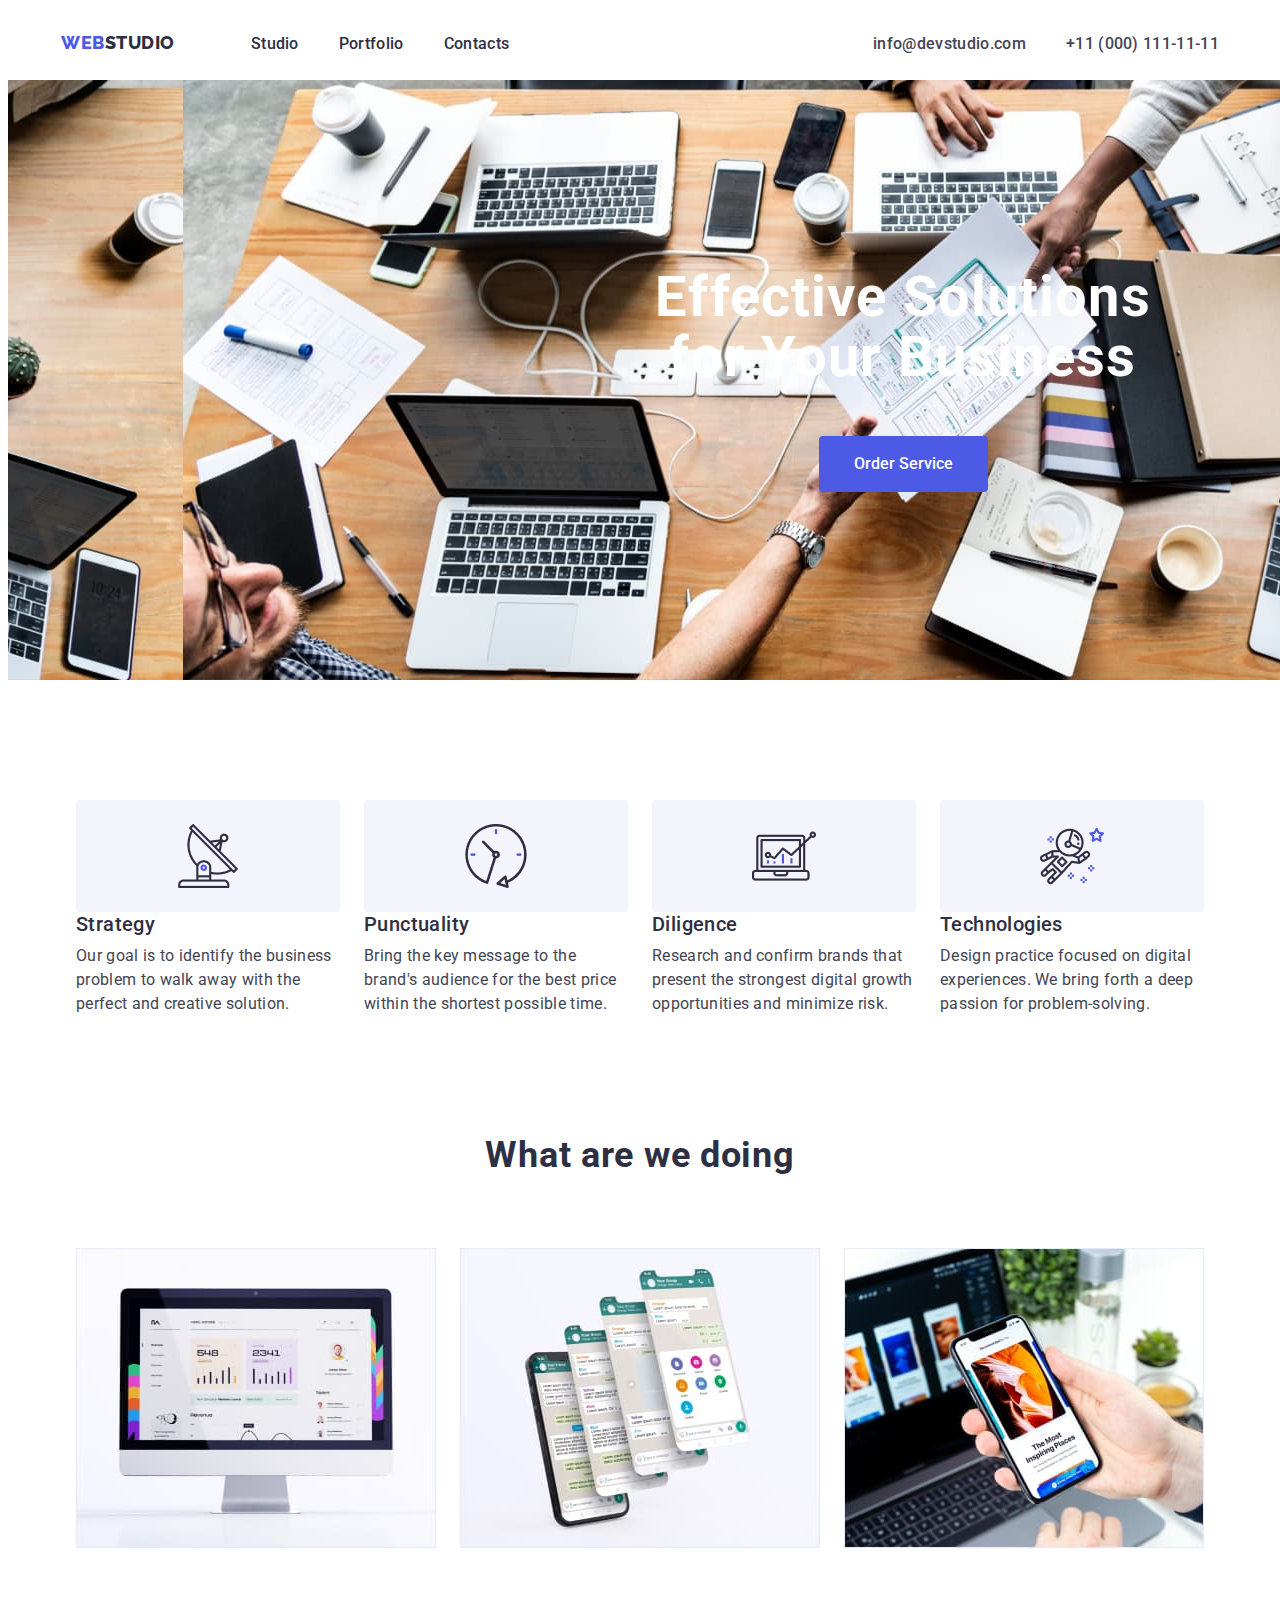
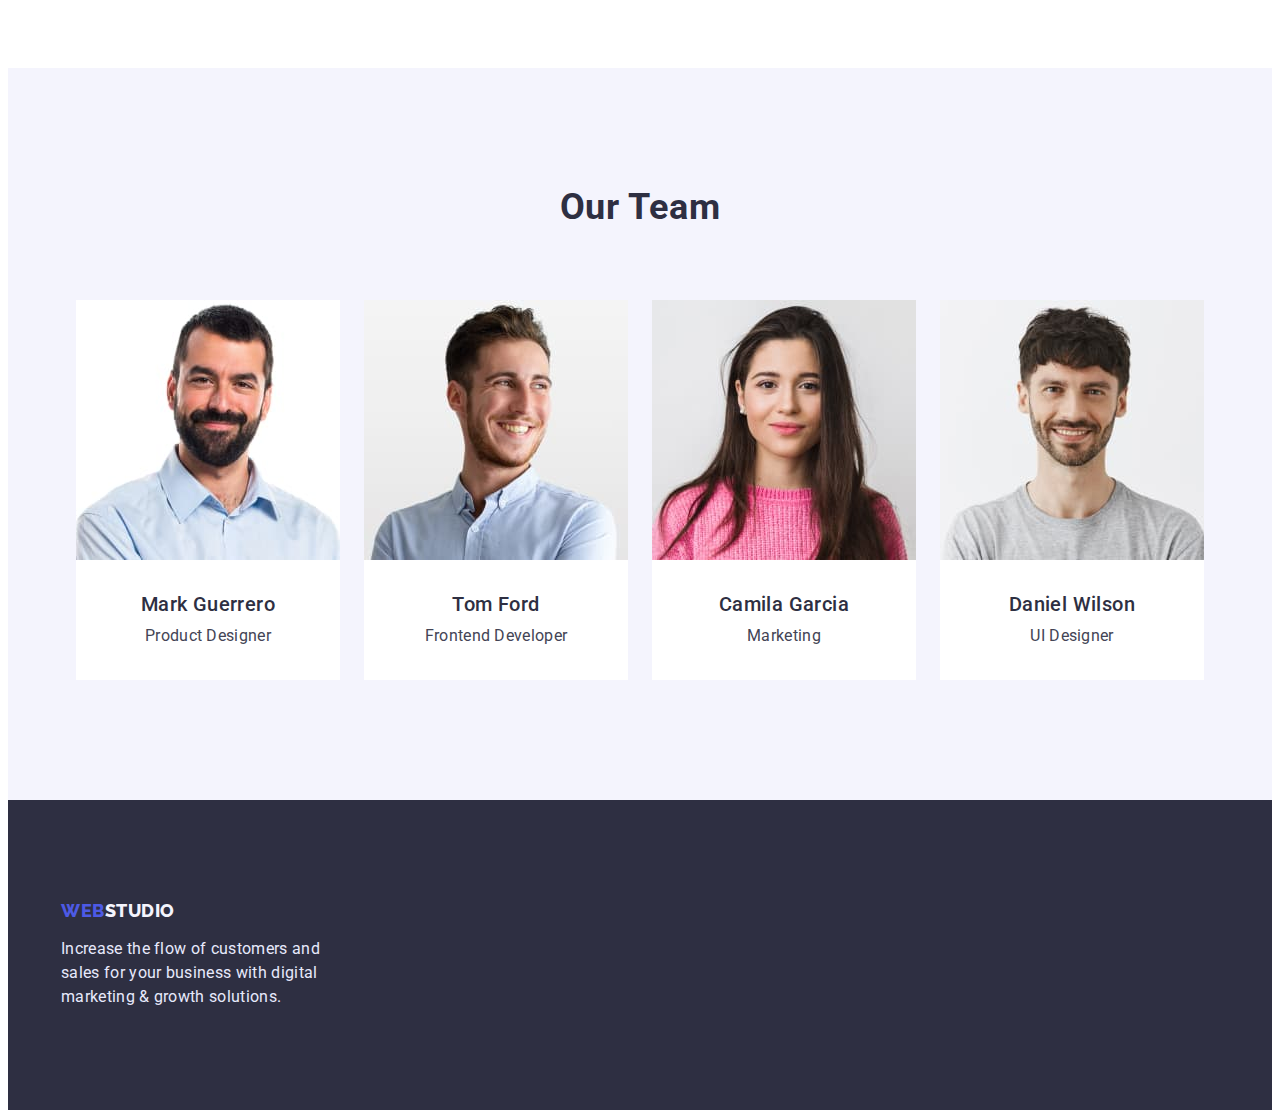
==== index.html @ 1a8983ca "homework-4" ====
<!DOCTYPE html>
<html lang="en">
  <head>
    <meta charset="UTF-8" />
    <meta http-equiv="X-UA-Compatible" content="IE=edge" />
    <meta name="viewport" content="width=device-width, initial-scale=1.0" />
    <title>WebStudio</title>
    <link rel="preconnect" href="https://fonts.googleapis.com" />
    <link rel="preconnect" href="https://fonts.gstatic.com" crossorigin />
    <link
      href="https://fonts.googleapis.com/css2?family=Raleway:wght@800&family=Roboto:wght@400;500;700;900&display=swap"
      rel="stylesheet"
    />
    <link
      rel="stylesheet"
      href="https://cdnjs.cloudflare.com/ajax/libs/modern-normalize/1.1.0/modern-normalize.min.css"
      integrity="sha512-wpPYUAdjBVSE4KJnH1VR1HeZfpl1ub8YT/NKx4PuQ5NmX2tKuGu6U/JRp5y+Y8XG2tV+wKQpNHVUX03MfMFn9Q=="
      crossorigin="anonymous"
      referrerpolicy="no-referrer"
    />
    <link rel="stylesheet" href="./css/styles.css" />
  </head>
  <body>
    <!--HEADER-->
    <header class="header">
      <div class="header-container container">
        <nav class="header-navigation">
          <a class="header-logo link" href="./index.html"
            >WEB<span class="header-logo">Studio</span></a
          >
          <ul class="header-list list">
            <li class="header-item">
              <a class="header-link link" href="./index.html">Studio</a>
            </li>
            <li class="header-item">
              <a class="header-link link" href="./portfolio.html">Portfolio </a>
            </li>
            <li class="header-item">
              <a class="header-link link" href="">Contacts</a>
            </li>
          </ul>
        </nav>
        <address class="header-adress">
          <ul class="adress-list list">
            <li class="adress-item">
              <a class="header-link link" href="mailto:info@devstudio.com"
                >info@devstudio.com</a
              >
            </li>
            <li class="adress-item">
              <a class="header-link link" href="tel:+110001111111"
                >+11 (000) 111-11-11</a
              >
            </li>
          </ul>
        </address>
      </div>
    </header>
    <!--HERO-->
    <main>
      <section class="hero">
        <div class="hero-container container">
          <h1 class="hero-title">Effective Solutions for Your Business</h1>
          <button class="hero-btn" type="button">Order Service</button>
        </div>
      </section>
      <!--FUNCTIONS-->
      <section class="functions">
        <div class="container">
          <h2 hidden class="functions-title">Functions</h2>
          <ul class="functions-list list">
            <li class="functions-item icon-antenna">
              <h3 class="functions-item-title">Strategy</h3>
              <p class="functions-item-text">
                Our goal is to identify the business problem to walk away with
                the perfect and creative solution.
              </p>
            </li>
            <li class="functions-item icon-clock">
              <h3 class="functions-item-title">Punctuality</h3>
              <p class="functions-item-text">
                Bring the key message to the brand's audience for the best price
                within the shortest possible time.
              </p>
            </li>
            <li class="functions-item icon-diagram">
              <h3 class="functions-item-title">Diligence</h3>
              <p class="functions-item-text">
                Research and confirm brands that present the strongest digital
                growth opportunities and minimize risk.
              </p>
            </li>
            <li class="functions-item icon-astronaut">
              <h3 class="functions-item-title">Technologies</h3>
              <p class="functions-item-text">
                Design practice focused on digital experiences. We bring forth a
                deep passion for problem-solving.
              </p>
            </li>
          </ul>
        </div>
      </section>
      <!--ACTS-->
      <section class="acts">
        <div class="container">
          <h2 class="acts-title">What are we doing</h2>
          <ul class="acts-list list">
            <li class="acts-item">
              <img
                src="./images/acts/act_1.jpg"
                alt="Monitor"
                width="360"
                height="300"
              />
            </li>
            <li class="acts-item">
              <img
                src="./images/acts/act_2.jpg"
                alt="Telephon"
                width="360"
                height="300"
              />
            </li>
            <li class="acts-item">
              <img
                src="./images/acts/act_3.jpg"
                alt="Laptop"
                width="360"
                height="300"
              />
            </li>
          </ul>
        </div>
      </section>
      <!--TEAM-->
      <section class="team">
        <div class="team-container container">
          <h2 class="team-title">Our Team</h2>
          <ul class="team-list list">
            <li class="team-item">
              <img
                src="./images/team/mark_guerrero.jpg"
                alt="A member of the team Mark Guerrero"
                width="264"
                height="260"
              />
              <h3 class="team-item-title">Mark Guerrero</h3>
              <p class="team-item-text">Product Designer</p>
            </li>
            <li class="team-item">
              <img
                src="./images/team/tom_ford.jpg"
                alt="A member of the team Tom Ford"
                width="264"
                height="260"
              />
              <h3 class="team-item-title">Tom Ford</h3>
              <p class="team-item-text">Frontend Developer</p>
            </li>
            <li class="team-item">
              <img
                src="./images/team/camila_garcia.jpg"
                alt="A member of the team Camila Garcia"
                width="264"
                height="260"
              />
              <h3 class="team-item-title">Camila Garcia</h3>
              <p class="team-item-text">Marketing</p>
            </li>
            <li class="team-item">
              <img
                src="./images/team/daniel_wilson.jpg"
                alt="A member of the team Daniel Wilson"
                width="264"
                height="260"
              />
              <h3 class="team-item-title">Daniel Wilson</h3>
              <p class="team-item-text">UI Designer</p>
            </li>
          </ul>
        </div>
      </section>
    </main>
    <!--FOOTER-->
    <footer class="footer">
      <div class="footer-container container">
        <a class="footer-logo link" href="./index.html"
          >WEB<span class="footer-log-end">Studio</span></a
        >
        <p class="footer-text">
          Increase the flow of customers and sales for your business with
          digital marketing & growth solutions.
        </p>
      </div>
    </footer>
  </body>
</html>
---- css/styles.css ----
:root {
    --iris: #4d5ae5;
    --ocean: #404bbf;
    --navy-blue: #2e2f42;
    --green: #31d0aa;
    --slate: #434455;
    --light-slate: #8e8f99;
    --cornflower: #e7e9fc;
    --cloud: #f4f4fd;
    --navy-blue-modal: #2e2f42;
    --grey: #2e2f42;
}

body {
    font-family: 'Roboto', sans-serif;
    color: var(--slate);
    background-color: white;
}

.title {
    font-family: 'Roboto', sans-serif;
    font-size: 56px;
    line-height: 1.07;
    text-align: center;
    letter-spacing: 0.02em;
}

.top-text {
    font-size: 16px;
    line-height: 1.5;
    letter-spacing: 0.02em;
}

h1,
h2,
h3,
h4,
p {
    margin-top: 0;
    margin-bottom: 0;
}

ul {
    margin-top: 0;
    margin-bottom: 0;
    padding-left: 0;
}

img {
    display: block;
}

.list {
    list-style: none;
}

.link {
    text-decoration: none;
}

.container {
    width: 1158px;
    margin-left: auto;
    margin-right: auto;
    padding-left: 15px;
    padding-right: 15px;
    /*border: 2px solid tomato;*/
}

/*---------------HEADER---------------*/
.header-container {
    display: flex;
    align-items: center;
}

.header-navigation {
    display: flex;
    justify-content: flex-end;
}

.header-logo,.footer-logo {
    font-family: 'Raleway', sans-serif;
    font-weight: 800;
    font-size: 18px;
    line-height: 1.17;
    letter-spacing: 0.03em;
    text-transform: uppercase;
    color: var(--iris);
    padding: 24px 0;
}

.header-logo>span {
    color: var(--navy-blue);
}

.header-list {
    display: flex;
    margin-left: 76px;
}

.header-item:not(:last-child) {
    margin-right: 40px;
}

.header-link {
    display: block;
    padding: 24px 0;

    font-weight: 500;
    font-size: 16px;
    line-height: 1.5;
    letter-spacing: 0.02em;
    color: var(--navy-blue);
}

.header-link:hover,
.header-link:focus {
    color: var(--ocean);
}

.header-adress {
    display: flex;
    margin-left: auto;
}

.adress-list {
    display: flex;
}

.adress-list .adress-item+.adress-item {
    margin-left: 40px;
}

.adress-item {
    font-size: 16px;
    line-height: 1.5;
    letter-spacing: 0.02em;
    color: var(--slate);
    font-style: normal;
}

.adress-item>.link {
    font-family: 'Roboto', sans-serif;
    font-size: 16px;
    line-height: 1.5;
    letter-spacing: 0.02em;
    color: var(--slate);
}

.adress-item>.link:hover,
.adress-item>.link:focus {
    color: var(--ocean);
}

/*---------------HERO---------------*/

.hero {
    background: var(--grey);
}
.hero-container {
    display: flex;
    flex-direction: column;
    padding: 188px 316px;
    background-image: url("../images/hero/people-office.jpg");
    background-position: center;
    
}

.hero-title {
    margin: 0 auto;
    width: 496px;
    margin-bottom: 48px;

    font-size: 56px;
    line-height: 1.07;
    text-align: center;
    letter-spacing: 0.02em;
    color: white;
}

.hero-btn {
    display: block;
    margin: 0 auto;

    font-family: 'Roboto';
    font-style: normal;
    font-weight: 500;
    font-size: 16px;
    line-height: 1.5px;   
    color: white;
    background-color: var(--iris);
    cursor: pointer;
    border-radius: 4px;
    border: none;
    position: inherit;
    width: 169px;
    height: 56px;
    left: 636px;
    top: 428px;
}

.hero-btn:hover,
.hero-btn:focus {
    background-color: var(--ocean);
}

/*---------------SECTION-FUCTIONS---------------*/

.functions-list {
    display: flex;
    justify-content: center;
    padding: 120px 0;
}

.functions-list .functions-item+.functions-item {
    margin-left: 24px;
}

.functions-list .functions-item {
    width: 264px;
}

.functions-item::before {
    display: block;
    content: "";
    height: 112px;
    background-color: var(--cloud);
    background-size: 64px;
    background-repeat: no-repeat;
    background-position: center;
    border-radius: 4px;
box-shadow: <x-offset> <y-offset> <blur> <spread> <color>,
}

.icon-antenna::before {
    background-image: url("../images/functions/antenna.png");
}

.icon-clock::before {
    background-image: url("../images/functions/clock.png");
}

.icon-diagram::before {
    background-image: url("../images/functions/diagram.png");
}

.icon-astronaut::before {
    background-image: url("../images/functions/astronaut.png");
}

.functions-item-title {
    padding-bottom: 8px;

    font-weight: 500;
    font-size: 20px;
    line-height: 1.2;
    letter-spacing: 0.02em;
    cursor: pointer;
    color: var(--navy-blue);
}

.functions-item-text {
    font-size: 16px;
    line-height: 1.5;
    letter-spacing: 0.02em;
    color: var(--slate);
}

/*---------------ACTS---------------*/

.acts-title {
    margin-bottom: 72px;

    font-size: 36px;
    line-height: 1.11;
    text-align: center;
    letter-spacing: 0.02em;
    color: var(--navy-blue);
}

.acts-list {
    display: flex;
    justify-content: center;
    margin-bottom: 120px;
}

.acts-item {
    width: 360px;
    height: 300px;
}

.acts-list .acts-item+.acts-item {
    margin-left: 24px;
}

/*---------------TEAM---------------*/

.team {
    background-color: var(--cloud);
    padding: 120px 0;
}

.team-title {
    margin-bottom: 72px;

    font-size: 36px;
    line-height: 1.11;
    text-align: center;
    letter-spacing: 0.02em;
    text-transform: capitalize;
    color: var(--navy-blue);
}

.team-list {
    display: flex;
    justify-content: center;
}

.team-list .team-item+.team-item {
    margin-left: 24px;
}

.team-item {
    background-color: white;
    width: 264px;
    height: 380px;;
}

.team-item-title {
    font-weight: 500;
    font-size: 20px;
    line-height: 1.2;
    letter-spacing: 0.02em;
    text-align: center;
    color: var(--navy-blue);
    padding-top: 32px;
    padding-bottom: 8px;
}

.team-item-text {
    font-size: 16px;
    line-height: 1.5;
    letter-spacing: 0.02em;
    text-align: center;
    color: var(--slate);
}

/*---------------FOOTER---------------*/

.footer {
    display: flex;
    flex-direction: column;
    justify-content: center;
    height: 310px;

    background-color: var(--navy-blue);
}

.footer-text {
    width: 264px;
    margin-top: 16px;

    font-size: 16px;
    line-height: 1.5;
    letter-spacing: 0.02em;
    color: var(--cornflower);
}

.footer-logo {
    margin-bottom: 16px;
}

.footer-logo>span {
    color: var(--cloud);
}

/*---------------PORTFOLIO---------------*/
.header-portfolio {
    border-bottom: 1px solid var(--cornflower);
}

.portfolio-main {
    padding-top: 96px;
}

.portfolio-list {
    display: flex;
    justify-content: center;
}

.portfolio-list .portfolio-item+.portfolio-item {
    margin-left: 24px;
}

.portfolio-btn {
    padding: 12px 24px 12px 24px;
    font-family: "Roboto", sans-serif;
    font-weight: 500;
    font-size: 16px;
    line-height: 1.5;
    letter-spacing: 0.04em;
    cursor: pointer;
    color: var(--iris);
    background-color: var(--cloud);
    border: 1px solid var(--cornflower);
    border-radius: 4px;
}

.portfolio-btn:hover,
.portfolio-btn:focus {
    color: white;
    background-color: var(--ocean);
}

.portfolio-list-pic {
    display: flex;
    flex-wrap: wrap;
    padding: 120px 0;
}

.portfolio-item-pic {
    width: 360px;
    margin-right: 24px;
    margin-bottom: 48px;
}

.portfolio-item-pic:nth-child(3n) {
    margin-right: 0;
}

.portfolio-item-pic:nth-last-child(-n+3) {
    margin-bottom: 0;
}

.portfolio-subtitle {
    font-weight: 500;
    font-size: 20px;
    line-height: 1.2;
    letter-spacing: 0.02em;
    color: var(--navy-blue);
    padding-top: 32px;
    padding-left: 16px;
    border-right: 1px solid var(--cornflower);
    border-left: 1px solid var(--cornflower);
}

.portfolio-text {
    font-size: 16px;
    line-height: 1.5;
    letter-spacing: 0.02em;
    color: var(--slate);
    padding-top: 8px;
    padding-bottom: 32px;
    padding-left: 16px;
    border-right: 1px solid var(--cornflower);
    border-bottom: 1px solid var(--cornflower);
    border-left: 1px solid var(--cornflower);
}
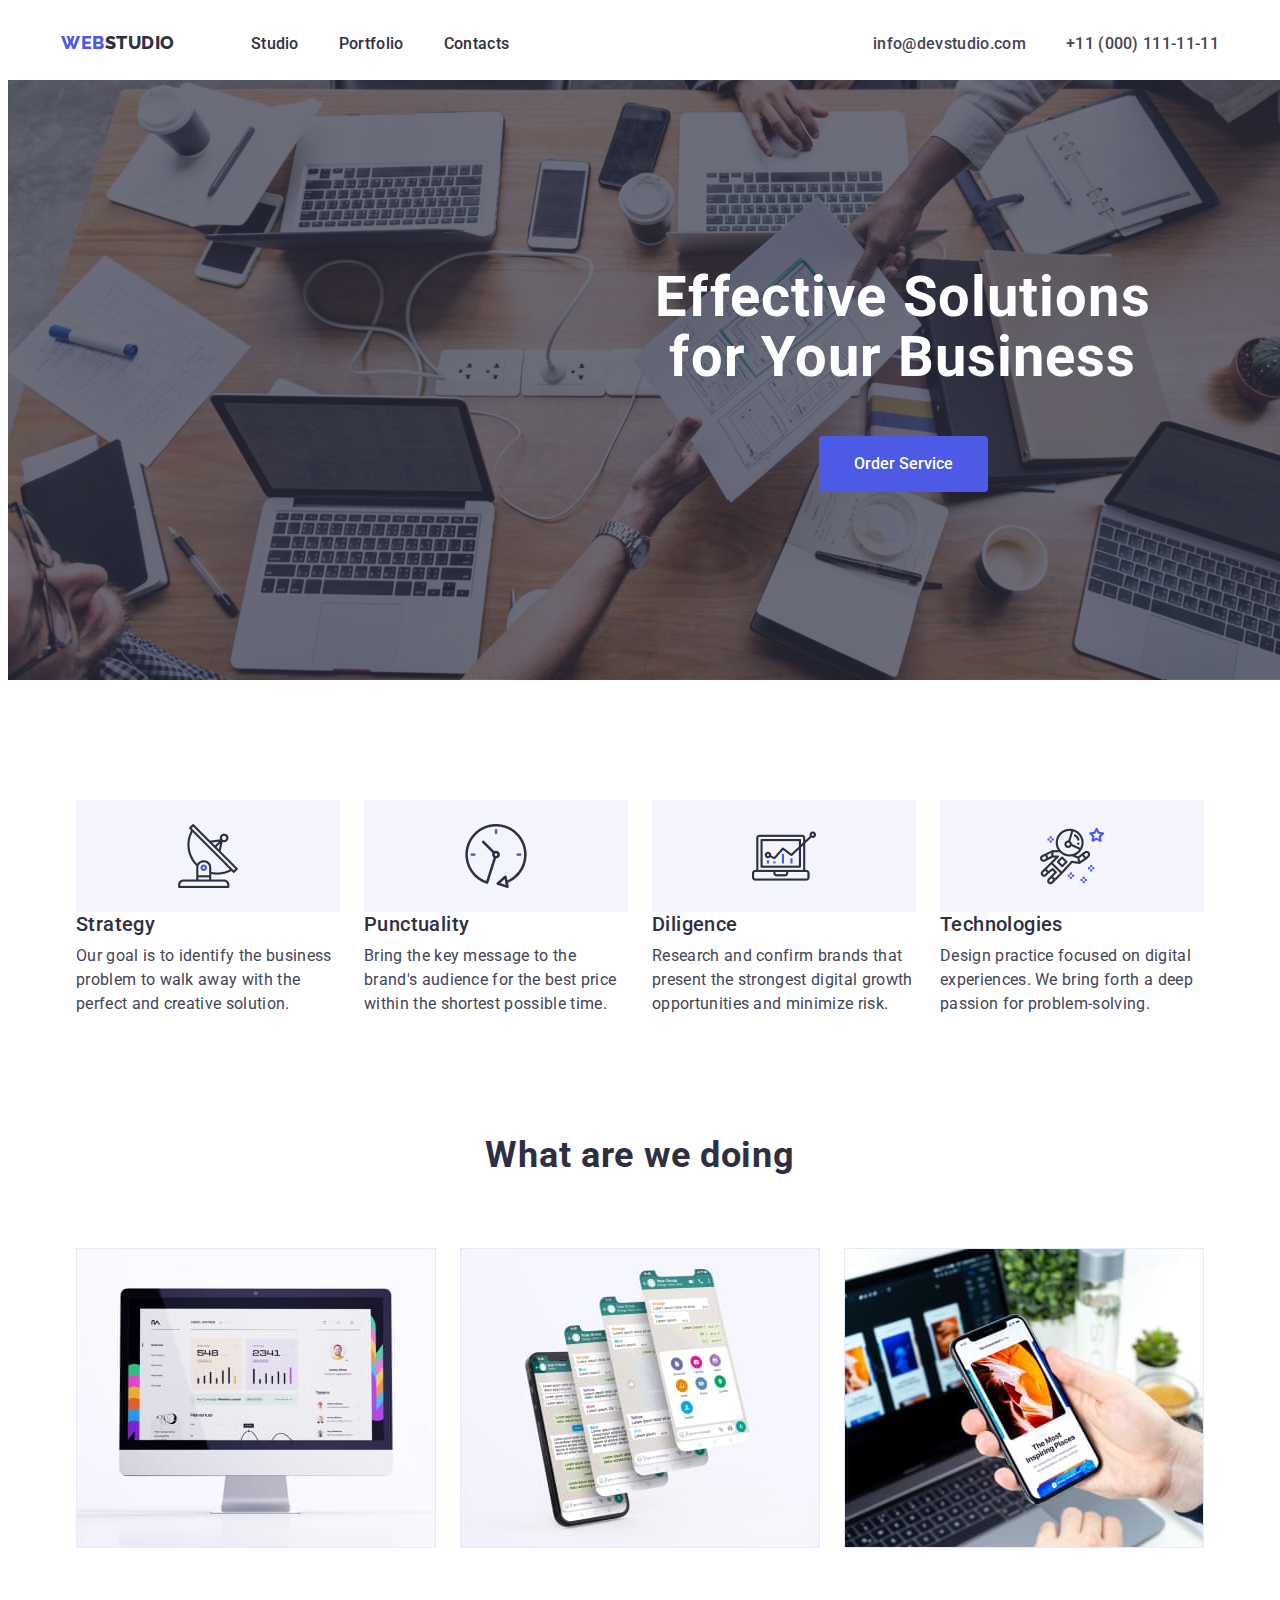
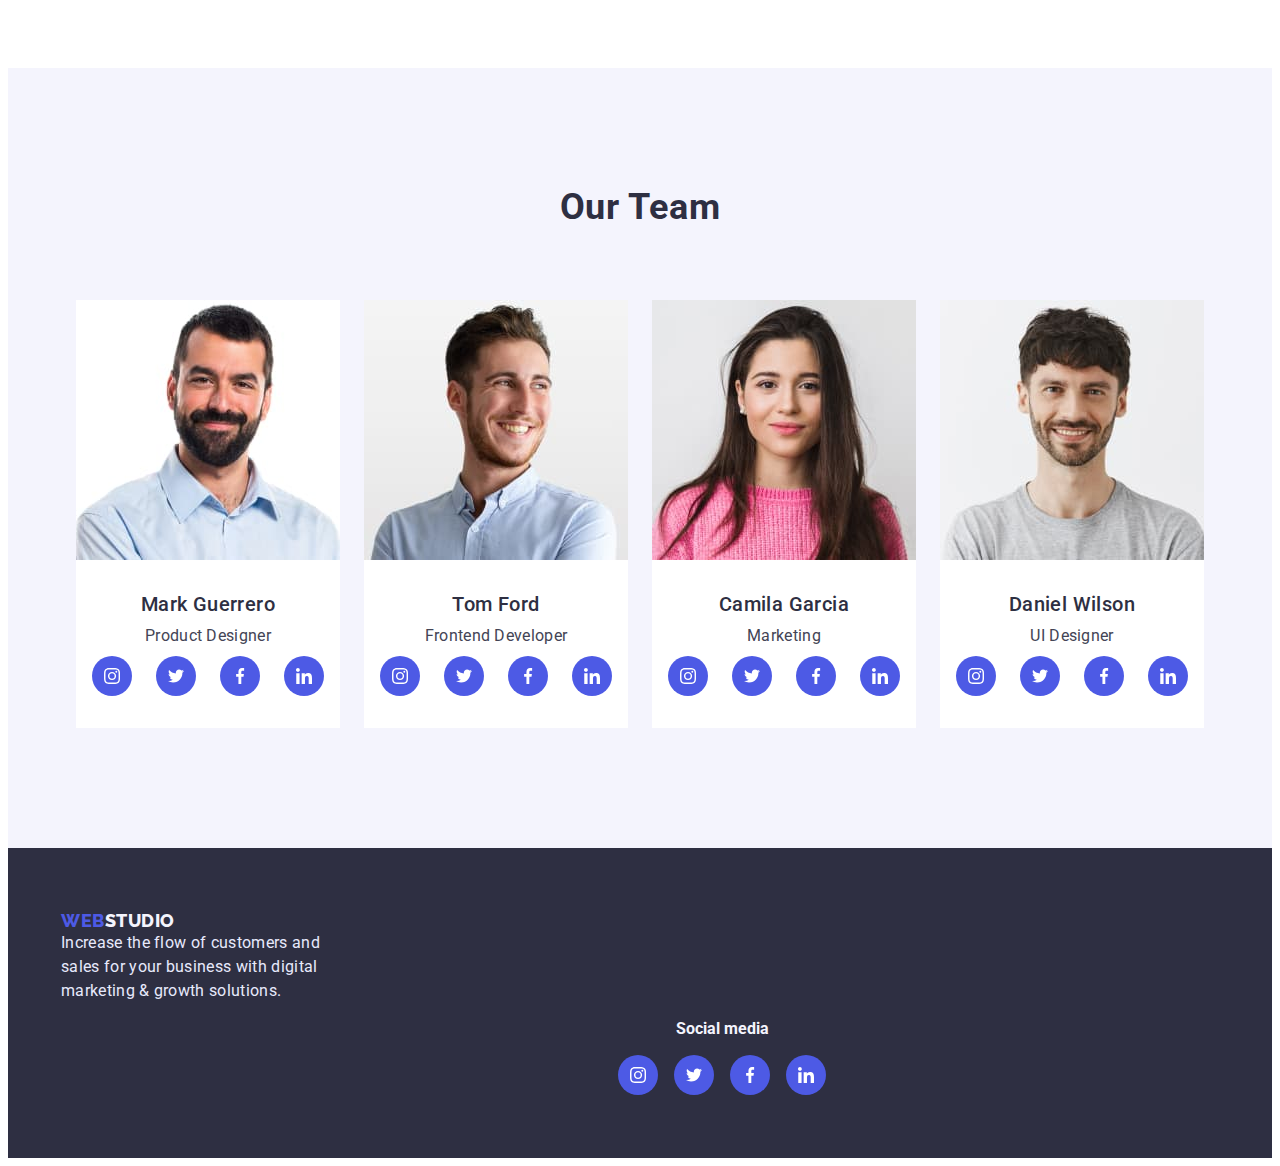
==== commit 574d82e9: "homework-4" ====
--- a/index.html
+++ b/index.html
@@ -66,7 +66,7 @@
       </section>
       <!--FUNCTIONS-->
       <section class="functions">
-        <div class="container">
+        <div class="functions-container container">
           <h2 hidden class="functions-title">Functions</h2>
           <ul class="functions-list list">
             <li class="functions-item icon-antenna">
@@ -144,8 +144,42 @@
                 width="264"
                 height="260"
               />
-              <h3 class="team-item-title">Mark Guerrero</h3>
-              <p class="team-item-text">Product Designer</p>
+              <div class="team-item-wrap">
+                <h3 class="team-item-title">Mark Guerrero</h3>
+                <p class="team-item-text">Product Designer</p>
+                <ul class="team-soc-list list">
+                  <li class="team-soc-item">
+                    <a class="team-soc-link link" href="">
+                      <svg class="team-soc-icon" width="16" height="16">
+                        <use
+                          href="./images/team/icons.svg#icon-instagram"
+                        ></use>
+                      </svg>
+                    </a>
+                  </li>
+                  <li class="team-soc-item">
+                    <a class="team-soc-link link" href="">
+                      <svg class="team-soc-icon" width="16" height="16">
+                        <use href="./images/team/icons.svg#icon-twitter"></use>
+                      </svg>
+                    </a>
+                  </li>
+                  <li class="team-soc-item">
+                    <a class="team-soc-link link" href="">
+                      <svg class="team-soc-icon" width="16" height="16">
+                        <use href="./images/team/icons.svg#icon-facebook"></use>
+                      </svg>
+                    </a>
+                  </li>
+                  <li class="team-soc-item">
+                    <a class="team-soc-link link" href="">
+                      <svg class="team-soc-icon" width="16" height="16">
+                        <use href="./images/team/icons.svg#icon-linkedin"></use>
+                      </svg>
+                    </a>
+                  </li>
+                </ul>
+              </div>
             </li>
             <li class="team-item">
               <img
@@ -154,8 +188,42 @@
                 width="264"
                 height="260"
               />
-              <h3 class="team-item-title">Tom Ford</h3>
-              <p class="team-item-text">Frontend Developer</p>
+              <div class="team-item-wrap">
+                <h3 class="team-item-title">Tom Ford</h3>
+                <p class="team-item-text">Frontend Developer</p>
+                <ul class="team-soc-list list">
+                  <li class="team-soc-item">
+                    <a class="team-soc-link link" href="">
+                      <svg class="team-soc-icon" width="16" height="16">
+                        <use
+                          href="./images/team/icons.svg#icon-instagram"
+                        ></use>
+                      </svg>
+                    </a>
+                  </li>
+                  <li class="team-soc-item">
+                    <a class="team-soc-link link" href="">
+                      <svg class="team-soc-icon" width="16" height="16">
+                        <use href="./images/team/icons.svg#icon-twitter"></use>
+                      </svg>
+                    </a>
+                  </li>
+                  <li class="team-soc-item">
+                    <a class="team-soc-link link" href="">
+                      <svg class="team-soc-icon" width="16" height="16">
+                        <use href="./images/team/icons.svg#icon-facebook"></use>
+                      </svg>
+                    </a>
+                  </li>
+                  <li class="team-soc-item">
+                    <a class="team-soc-link link" href="">
+                      <svg class="team-soc-icon" width="16" height="16">
+                        <use href="./images/team/icons.svg#icon-linkedin"></use>
+                      </svg>
+                    </a>
+                  </li>
+                </ul>
+              </div>
             </li>
             <li class="team-item">
               <img
@@ -164,8 +232,42 @@
                 width="264"
                 height="260"
               />
-              <h3 class="team-item-title">Camila Garcia</h3>
-              <p class="team-item-text">Marketing</p>
+              <div class="team-item-wrap">
+                <h3 class="team-item-title">Camila Garcia</h3>
+                <p class="team-item-text">Marketing</p>
+                <ul class="team-soc-list list">
+                  <li class="team-soc-item">
+                    <a class="team-soc-link link" href="">
+                      <svg class="team-soc-icon" width="16" height="16">
+                        <use
+                          href="./images/team/icons.svg#icon-instagram"
+                        ></use>
+                      </svg>
+                    </a>
+                  </li>
+                  <li class="team-soc-item">
+                    <a class="team-soc-link link" href="">
+                      <svg class="team-soc-icon" width="16" height="16">
+                        <use href="./images/team/icons.svg#icon-twitter"></use>
+                      </svg>
+                    </a>
+                  </li>
+                  <li class="team-soc-item">
+                    <a class="team-soc-link link" href="">
+                      <svg class="team-soc-icon" width="16" height="16">
+                        <use href="./images/team/icons.svg#icon-facebook"></use>
+                      </svg>
+                    </a>
+                  </li>
+                  <li class="team-soc-item">
+                    <a class="team-soc-link link" href="">
+                      <svg class="team-soc-icon" width="16" height="16">
+                        <use href="./images/team/icons.svg#icon-linkedin"></use>
+                      </svg>
+                    </a>
+                  </li>
+                </ul>
+              </div>
             </li>
             <li class="team-item">
               <img
@@ -174,8 +276,42 @@
                 width="264"
                 height="260"
               />
-              <h3 class="team-item-title">Daniel Wilson</h3>
-              <p class="team-item-text">UI Designer</p>
+              <div class="team-item-wrap">
+                <h3 class="team-item-title">Daniel Wilson</h3>
+                <p class="team-item-text">UI Designer</p>
+                <ul class="team-soc-list list">
+                  <li class="team-soc-item">
+                    <a class="team-soc-link link" href="">
+                      <svg class="team-soc-icon" width="16" height="16">
+                        <use
+                          href="./images/team/icons.svg#icon-instagram"
+                        ></use>
+                      </svg>
+                    </a>
+                  </li>
+                  <li class="team-soc-item">
+                    <a class="team-soc-link link" href="">
+                      <svg class="team-soc-icon" width="16" height="16">
+                        <use href="./images/team/icons.svg#icon-twitter"></use>
+                      </svg>
+                    </a>
+                  </li>
+                  <li class="team-soc-item">
+                    <a class="team-soc-link link" href="">
+                      <svg class="team-soc-icon" width="16" height="16">
+                        <use href="./images/team/icons.svg#icon-facebook"></use>
+                      </svg>
+                    </a>
+                  </li>
+                  <li class="team-soc-item">
+                    <a class="team-soc-link link" href="">
+                      <svg class="team-soc-icon" width="16" height="16">
+                        <use href="./images/team/icons.svg#icon-linkedin"></use>
+                      </svg>
+                    </a>
+                  </li>
+                </ul>
+              </div>
             </li>
           </ul>
         </div>
@@ -192,6 +328,39 @@
           digital marketing & growth solutions.
         </p>
       </div>
+      <div class="footer-media container">
+        <h3 class="footer-item-title">Social media</h3>
+        <ul class="footer-soc-list list">
+          <li class="team-soc-item">
+            <a class="team-soc-link link" href="">
+              <svg class="team-soc-icon" width="16" height="16">
+                <use href="./images/team/icons.svg#icon-instagram"></use>
+              </svg>
+            </a>
+          </li>
+          <li class="team-soc-item">
+            <a class="team-soc-link link" href="">
+              <svg class="team-soc-icon" width="16" height="16">
+                <use href="./images/team/icons.svg#icon-twitter"></use>
+              </svg>
+            </a>
+          </li>
+          <li class="team-soc-item">
+            <a class="team-soc-link link" href="">
+              <svg class="team-soc-icon" width="16" height="16">
+                <use href="./images/team/icons.svg#icon-facebook"></use>
+              </svg>
+            </a>
+          </li>
+          <li class="team-soc-item">
+            <a class="team-soc-link link" href="">
+              <svg class="team-soc-icon" width="16" height="16">
+                <use href="./images/team/icons.svg#icon-linkedin"></use>
+              </svg>
+            </a>
+          </li>
+        </ul>
+      </div>
     </footer>
   </body>
 </html>
--- a/css/styles.css
+++ b/css/styles.css
@@ -156,14 +156,18 @@
 
 .hero {
     background: var(--grey);
+    width: 1440px;
+    margin: 0 auto;
+    background-image: linear-gradient(rgba(46, 47, 66, 0.7), rgba(46, 47, 66, 0.7)), url("../images/hero/people-office.jpg");
+    background-position: center;
+    background-repeat: no-repeat;
+    background-size: cover;
 }
 .hero-container {
     display: flex;
     flex-direction: column;
     padding: 188px 316px;
-    background-image: url("../images/hero/people-office.jpg");
     background-position: center;
-    
 }
 
 .hero-title {
@@ -206,6 +210,10 @@
 
 /*---------------SECTION-FUCTIONS---------------*/
 
+/*.functions-container {
+    box-shadow: 0px 4px 4px rgba(0, 0, 0, 0.25), black;
+}*/
+
 .functions-list {
     display: flex;
     justify-content: center;
@@ -229,7 +237,10 @@
     background-repeat: no-repeat;
     background-position: center;
     border-radius: 4px;
-box-shadow: <x-offset> <y-offset> <blur> <spread> <color>,
+}
+
+.functions-item::before:is(:hover, :focus) {
+    
 }
 
 .icon-antenna::before {
@@ -323,7 +334,7 @@
 .team-item {
     background-color: white;
     width: 264px;
-    height: 380px;;
+    height: 428px;
 }
 
 .team-item-title {
@@ -333,8 +344,7 @@
     letter-spacing: 0.02em;
     text-align: center;
     color: var(--navy-blue);
-    padding-top: 32px;
-    padding-bottom: 8px;
+    margin-bottom: 8px;
 }
 
 .team-item-text {
@@ -343,6 +353,44 @@
     letter-spacing: 0.02em;
     text-align: center;
     color: var(--slate);
+    margin-bottom: 8px;
+}
+
+.team-item-wrap {
+    padding: 32px 16px;
+}
+
+.team-soc-list  {
+    display: flex;
+    justify-content: space-between;
+    gap: 8px;
+}
+
+.team-soc-item {
+    width: 40px;
+    height: 40px;
+}
+
+.team-soc-link {
+    display: flex;
+    align-items: center;
+    justify-content: center;
+    width: 100%;
+    height: 100%;
+    border-radius: 50%;
+    background-color: var(--iris);
+}
+
+.team-soc-icon {
+    fill: white;
+}
+
+.team-soc-link:is(:hover, :focus) {
+    background-color: white;
+}
+
+.team-soc-link > .team-soc-icon:is(:hover, :focus) {
+    fill: var(--iris);
 }
 
 /*---------------FOOTER---------------*/
@@ -352,13 +400,16 @@
     flex-direction: column;
     justify-content: center;
     height: 310px;
-
+    
     background-color: var(--navy-blue);
+}
+
+.footer-container {
+
 }
 
 .footer-text {
     width: 264px;
-    margin-top: 16px;
 
     font-size: 16px;
     line-height: 1.5;
@@ -372,6 +423,29 @@
 
 .footer-logo>span {
     color: var(--cloud);
+}
+
+.footer-media {
+    display: flex;
+    flex-direction: column;
+    align-items: center;
+    justify-content: left;
+    margin-left: 120px;
+}
+
+.footer-soc-list {
+    display: flex;
+    justify-content: space-between;
+    gap: 16px;
+}
+
+.footer-item-title {
+    font-size: 16px;
+    line-height: 1.28;
+    align-items: left;
+    color: var(--cloud);
+    margin-bottom: 16px;
+    margin-top: 16px;
 }
 
 /*---------------PORTFOLIO---------------*/
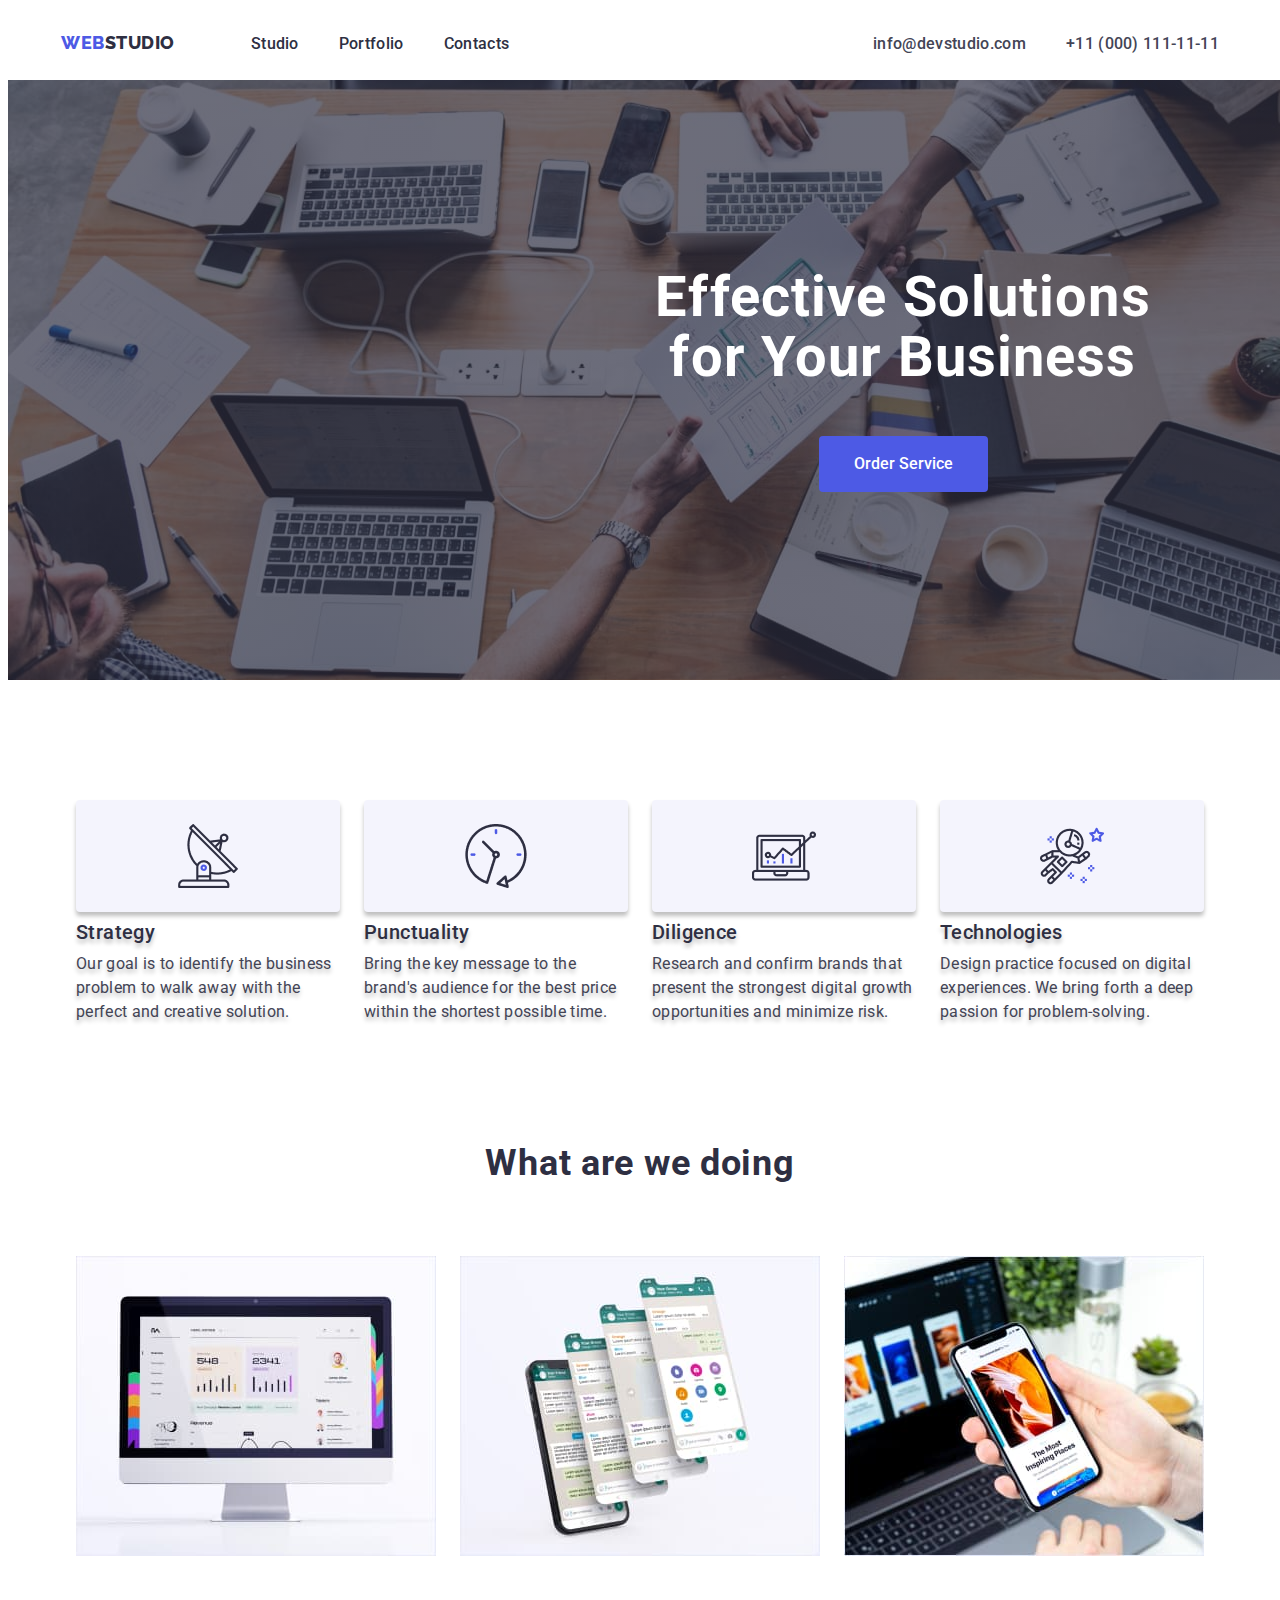
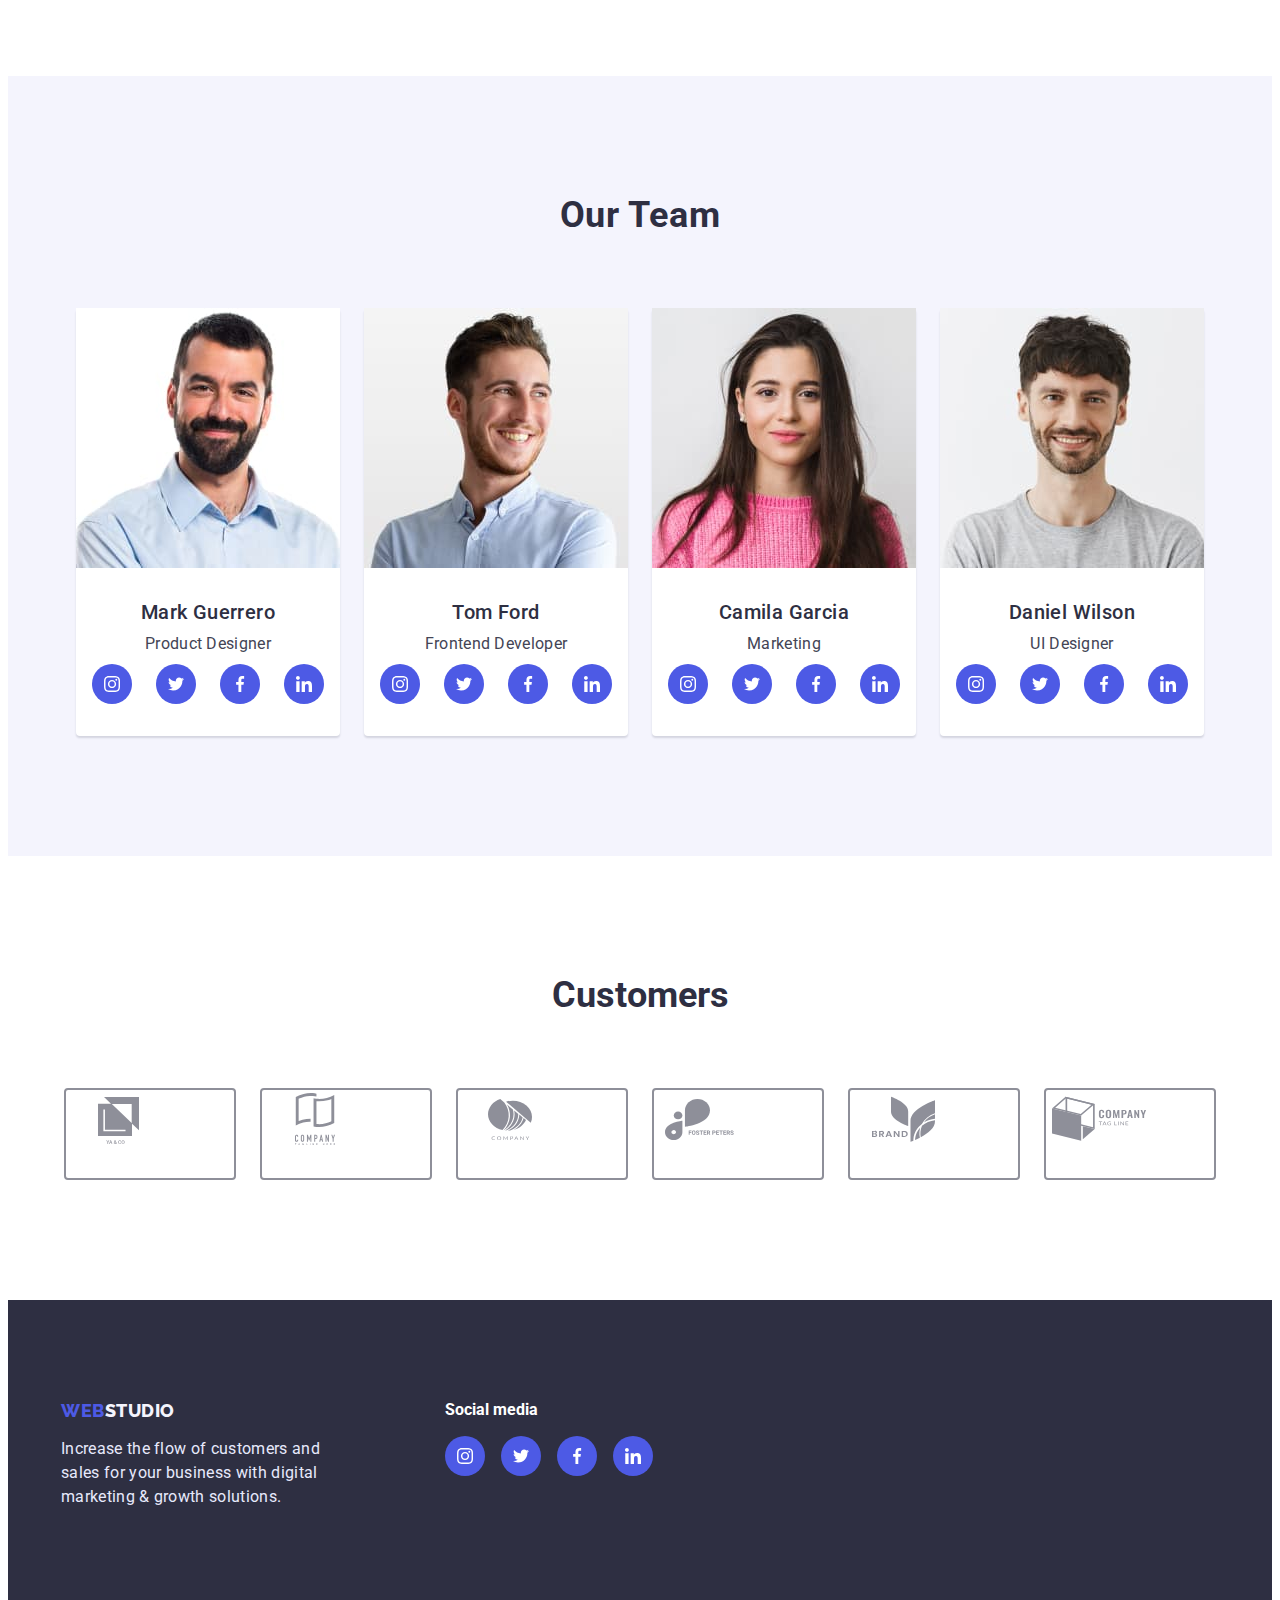
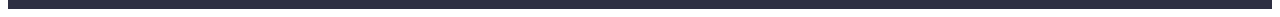
==== commit eb71f27e: "homework-4" ====
--- a/index.html
+++ b/index.html
@@ -316,48 +316,87 @@
           </ul>
         </div>
       </section>
+      <!--CUSTOMERS-->
+      <section class="customers">
+        <div class="customers-container container">
+          <h2 class="customers-title">Customers</h2>
+          <ul class="customers-list list">
+            <li class="customers-item">
+              <img src="./images/customers/ya-and-co.svg" alt="Ya and Co" />
+            </li>
+            <li class="customers-item">
+              <img
+                src="./images/customers/tag-line-here.svg"
+                alt="Tag Line here"
+              />
+            </li>
+            <li class="customers-item">
+              <img src="./images/customers/company.svg" alt="Company" />
+            </li>
+            <li class="customers-item">
+              <img
+                src="./images/customers/foster-peters.svg"
+                alt="Foster Peters"
+              />
+            </li>
+            <li class="customers-item">
+              <img src="./images/customers/brand.svg" alt="Brand" />
+            </li>
+            <li class="customers-item">
+              <img
+                src="./images/customers/tag-line.svg"
+                alt="Company Tag Line"
+              />
+            </li>
+          </ul>
+        </div>
+      </section>
     </main>
     <!--FOOTER-->
     <footer class="footer">
-      <div class="footer-container container">
-        <a class="footer-logo link" href="./index.html"
-          >WEB<span class="footer-log-end">Studio</span></a
-        >
-        <p class="footer-text">
-          Increase the flow of customers and sales for your business with
-          digital marketing & growth solutions.
-        </p>
-      </div>
-      <div class="footer-media container">
-        <h3 class="footer-item-title">Social media</h3>
-        <ul class="footer-soc-list list">
-          <li class="team-soc-item">
-            <a class="team-soc-link link" href="">
-              <svg class="team-soc-icon" width="16" height="16">
-                <use href="./images/team/icons.svg#icon-instagram"></use>
-              </svg>
-            </a>
+      <div class="footer-main container">
+        <ul class="footer-item">
+          <li class="footer-item-list list">
+            <a class="footer-logo link" href="./index.html"
+              >WEB<span class="footer-log-end">Studio</span></a
+            >
+            <p class="footer-text">
+              Increase the flow of customers and sales for your business with
+              digital marketing & growth solutions.
+            </p>
           </li>
-          <li class="team-soc-item">
-            <a class="team-soc-link link" href="">
-              <svg class="team-soc-icon" width="16" height="16">
-                <use href="./images/team/icons.svg#icon-twitter"></use>
-              </svg>
-            </a>
-          </li>
-          <li class="team-soc-item">
-            <a class="team-soc-link link" href="">
-              <svg class="team-soc-icon" width="16" height="16">
-                <use href="./images/team/icons.svg#icon-facebook"></use>
-              </svg>
-            </a>
-          </li>
-          <li class="team-soc-item">
-            <a class="team-soc-link link" href="">
-              <svg class="team-soc-icon" width="16" height="16">
-                <use href="./images/team/icons.svg#icon-linkedin"></use>
-              </svg>
-            </a>
+          <li class="footer-item-list list">
+            <h3 class="footer-item-title">Social media</h3>
+            <ul class="footer-soc-list list">
+              <li class="team-soc-item">
+                <a class="team-soc-link link" href="">
+                  <svg class="team-soc-icon" width="16" height="16">
+                    <use href="./images/team/icons.svg#icon-instagram"></use>
+                  </svg>
+                </a>
+              </li>
+              <li class="team-soc-item">
+                <a class="team-soc-link link" href="">
+                  <svg class="team-soc-icon" width="16" height="16">
+                    <use href="./images/team/icons.svg#icon-twitter"></use>
+                  </svg>
+                </a>
+              </li>
+              <li class="team-soc-item">
+                <a class="team-soc-link link" href="">
+                  <svg class="team-soc-icon" width="16" height="16">
+                    <use href="./images/team/icons.svg#icon-facebook"></use>
+                  </svg>
+                </a>
+              </li>
+              <li class="team-soc-item">
+                <a class="team-soc-link link" href="">
+                  <svg class="team-soc-icon" width="16" height="16">
+                    <use href="./images/team/icons.svg#icon-linkedin"></use>
+                  </svg>
+                </a>
+              </li>
+            </ul>
           </li>
         </ul>
       </div>
--- a/css/styles.css
+++ b/css/styles.css
@@ -199,8 +199,6 @@
     position: inherit;
     width: 169px;
     height: 56px;
-    left: 636px;
-    top: 428px;
 }
 
 .hero-btn:hover,
@@ -210,14 +208,13 @@
 
 /*---------------SECTION-FUCTIONS---------------*/
 
-/*.functions-container {
-    box-shadow: 0px 4px 4px rgba(0, 0, 0, 0.25), black;
-}*/
+.functions {
+    padding: 120px 0;
+}
 
 .functions-list {
     display: flex;
     justify-content: center;
-    padding: 120px 0;
 }
 
 .functions-list .functions-item+.functions-item {
@@ -237,6 +234,7 @@
     background-repeat: no-repeat;
     background-position: center;
     border-radius: 4px;
+    box-shadow: 0px 4px 4px rgba(0, 0, 0, 0.25);
 }
 
 .functions-item::before:is(:hover, :focus) {
@@ -260,7 +258,8 @@
 }
 
 .functions-item-title {
-    padding-bottom: 8px;
+    margin-bottom: 8px;
+    margin-top: 8px;
 
     font-weight: 500;
     font-size: 20px;
@@ -268,6 +267,7 @@
     letter-spacing: 0.02em;
     cursor: pointer;
     color: var(--navy-blue);
+    text-shadow: 0px 4px 4px rgba(0, 0, 0, 0.25);
 }
 
 .functions-item-text {
@@ -275,9 +275,14 @@
     line-height: 1.5;
     letter-spacing: 0.02em;
     color: var(--slate);
+    text-shadow: 0px 4px 4px rgba(0, 0, 0, 0.25);
 }
 
 /*---------------ACTS---------------*/
+
+.acts {
+    padding-bottom: 120px;
+}
 
 .acts-title {
     margin-bottom: 72px;
@@ -292,7 +297,6 @@
 .acts-list {
     display: flex;
     justify-content: center;
-    margin-bottom: 120px;
 }
 
 .acts-item {
@@ -333,8 +337,8 @@
 
 .team-item {
     background-color: white;
-    width: 264px;
-    height: 428px;
+    border-radius: 4px;
+    box-shadow: 0px 2px 2px 0px rgba(46, 47, 66, 0.16);
 }
 
 .team-item-title {
@@ -393,23 +397,58 @@
     fill: var(--iris);
 }
 
+/*---------------CUSTOMERS---------------*/
+
+.customers {
+    padding: 120px 0;
+}
+
+.customers-list {
+    display: flex;
+    align-items: center;
+    justify-content: center;
+}
+
+.customers-list .customers-item+.customers-item {
+    margin-left: 24px;
+}
+
+.customers-title {
+    font-size: 36px;
+    line-height: 1.11; 
+    text-align: center;
+    letter-spacing: 2%; 
+    color: var(--navy-blue);
+    margin-bottom: 72px;
+}
+
+.customers-item {
+
+    width: 168px;
+    height: 88px;
+    border-radius: 4px;
+    border: 2px solid var(--light-slate);
+}
+
 /*---------------FOOTER---------------*/
 
 .footer {
-    display: flex;
-    flex-direction: column;
-    justify-content: center;
-    height: 310px;
-    
+    padding: 100px 0;
     background-color: var(--navy-blue);
 }
 
-.footer-container {
-
+.footer-item {
+    display: flex;
+    align-items: ;
+}
+
+.footer-item-list:not(:last-child) {
+    margin-right: 120px;
 }
 
 .footer-text {
     width: 264px;
+    margin-top: 16px;
 
     font-size: 16px;
     line-height: 1.5;
@@ -425,36 +464,30 @@
     color: var(--cloud);
 }
 
-.footer-media {
-    display: flex;
-    flex-direction: column;
-    align-items: center;
-    justify-content: left;
-    margin-left: 120px;
-}
-
-.footer-soc-list {
-    display: flex;
-    justify-content: space-between;
-    gap: 16px;
-}
-
 .footer-item-title {
+    font-style: Medium;
     font-size: 16px;
     line-height: 1.28;
     align-items: left;
-    color: var(--cloud);
+    color: white;
+    letter-spacing: 2%;
     margin-bottom: 16px;
-    margin-top: 16px;
+}
+
+.footer-soc-list {
+    display: flex;
+    gap: 16px;
 }
 
 /*---------------PORTFOLIO---------------*/
+
 .header-portfolio {
     border-bottom: 1px solid var(--cornflower);
 }
 
-.portfolio-main {
+.portfolio {
     padding-top: 96px;
+    padding-bottom: 120px;
 }
 
 .portfolio-list {
@@ -486,10 +519,13 @@
     background-color: var(--ocean);
 }
 
+.portfolio-pics {
+    padding-top: 120px;
+}
+
 .portfolio-list-pic {
     display: flex;
     flex-wrap: wrap;
-    padding: 120px 0;
 }
 
 .portfolio-item-pic {
@@ -512,21 +548,22 @@
     line-height: 1.2;
     letter-spacing: 0.02em;
     color: var(--navy-blue);
+}
+
+.portfolio-text {
+    font-size: 16px;
+    line-height: 1.5;
+    letter-spacing: 0.02em;
+    color: var(--slate);
+    margin-top: 8px;
+}
+
+.portfolio-border {
     padding-top: 32px;
     padding-left: 16px;
-    border-right: 1px solid var(--cornflower);
-    border-left: 1px solid var(--cornflower);
-}
-
-.portfolio-text {
-    font-size: 16px;
-    line-height: 1.5;
-    letter-spacing: 0.02em;
-    color: var(--slate);
-    padding-top: 8px;
     padding-bottom: 32px;
-    padding-left: 16px;
-    border-right: 1px solid var(--cornflower);
-    border-bottom: 1px solid var(--cornflower);
-    border-left: 1px solid var(--cornflower);
+    border-top: 1px solid white;
+    border-right: 1px solid #E7E9FC;
+    border-left: 1px solid #E7E9FC;
+    border-bottom: 1px solid #E7E9FC;
 }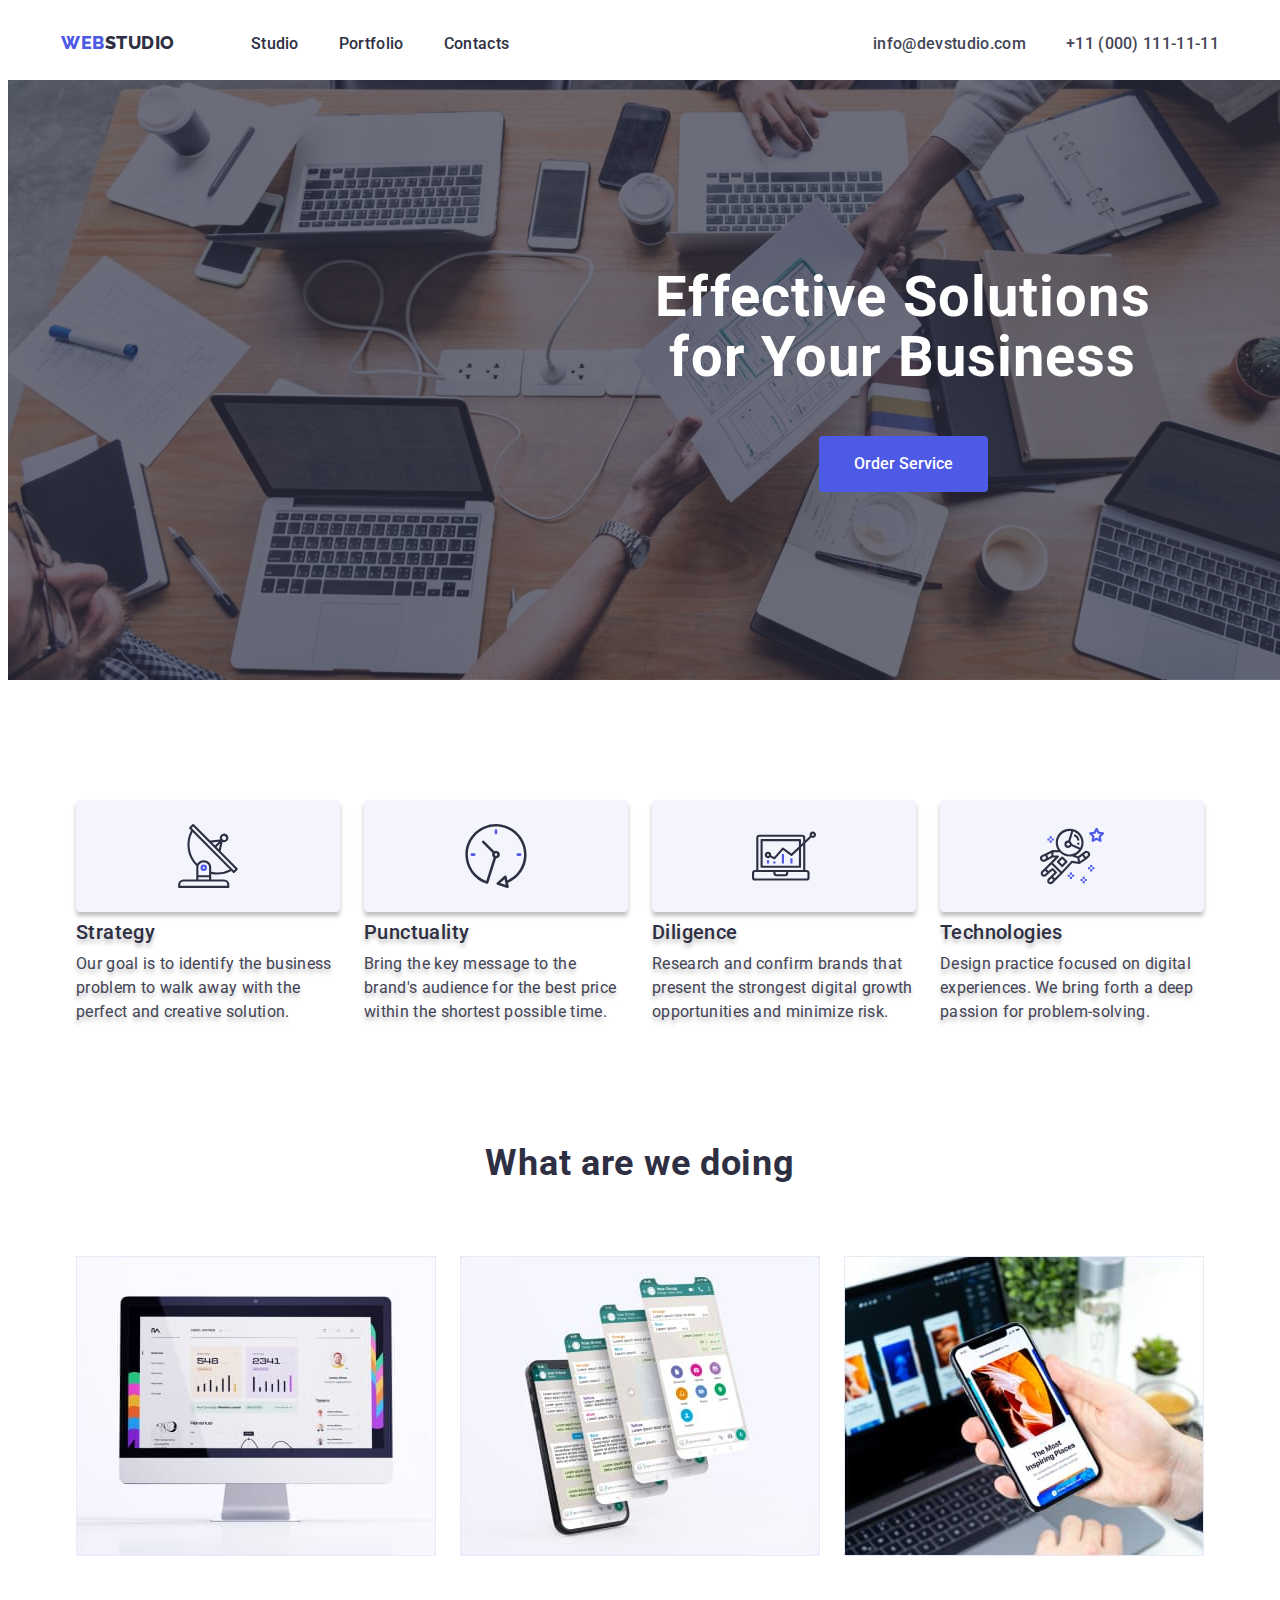
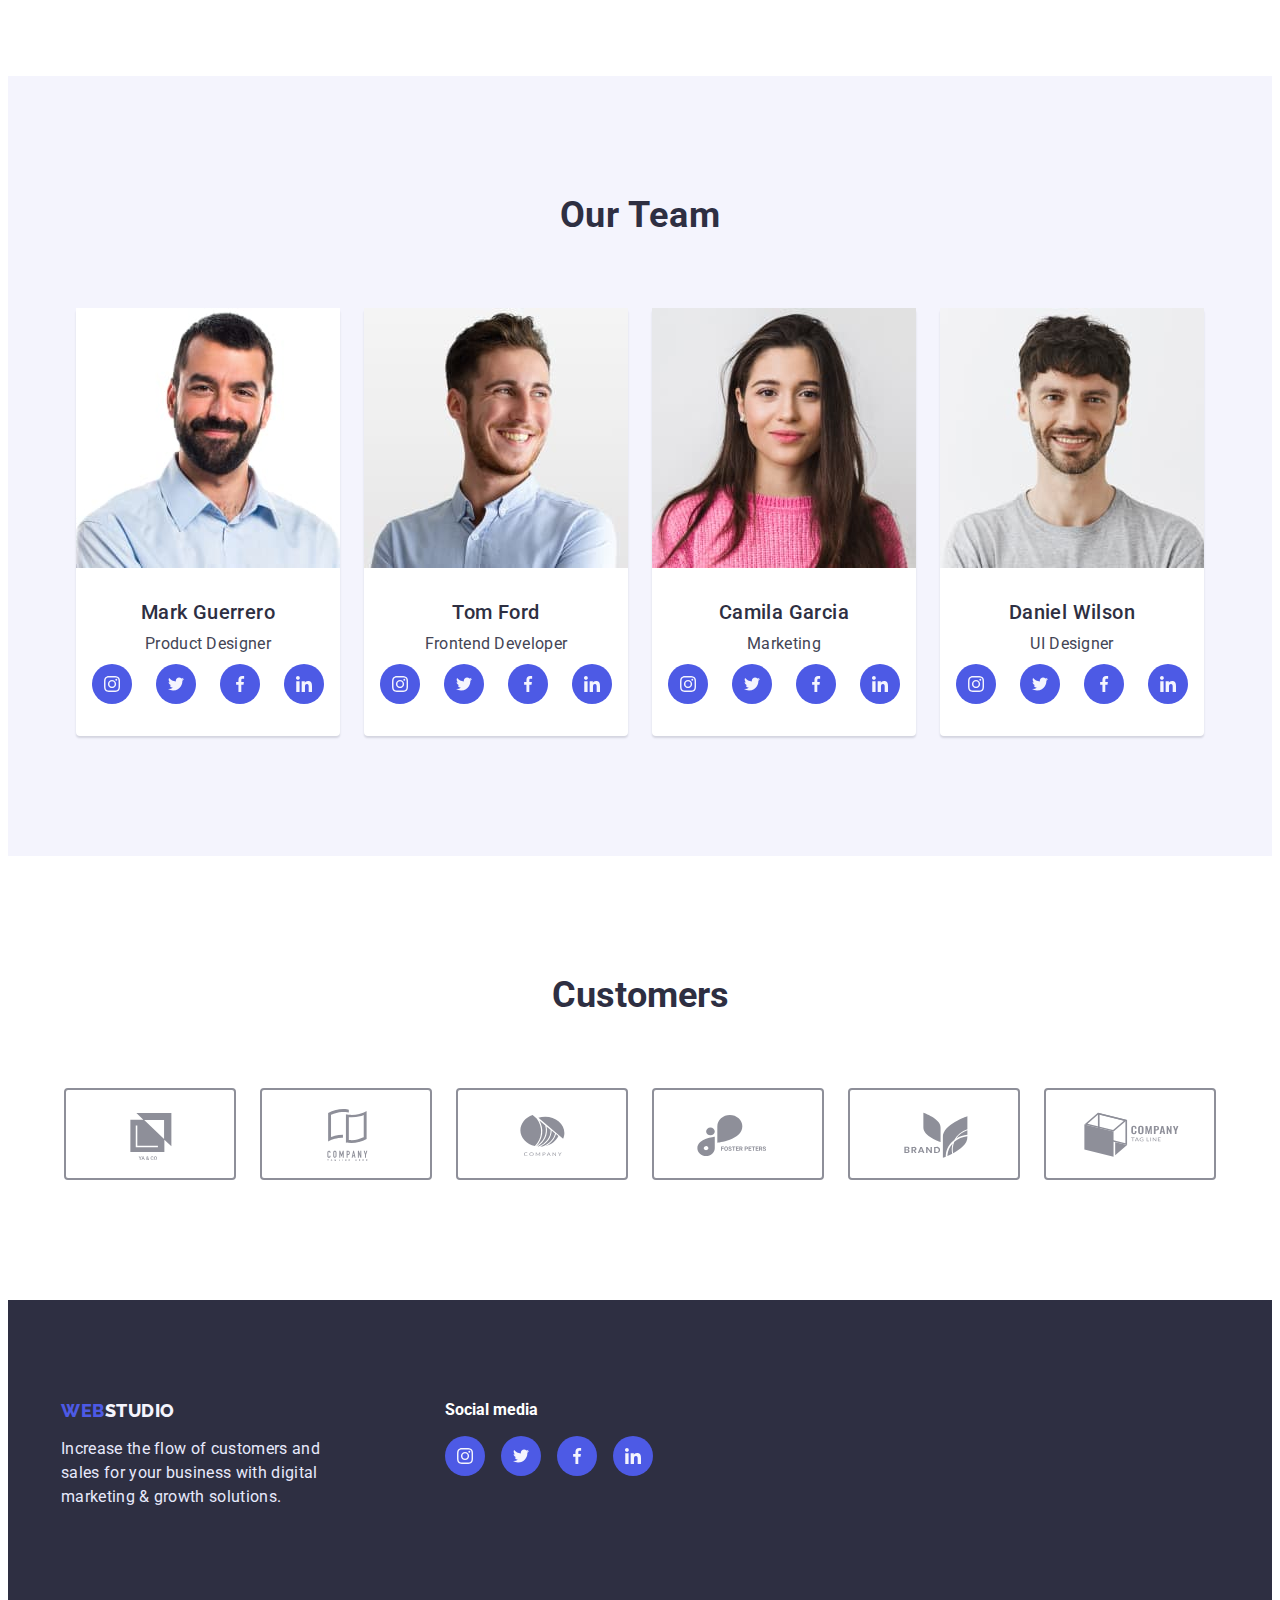
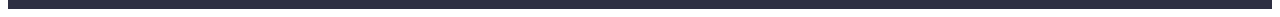
==== commit 0b38d8b5: "homework-4" ====
--- a/index.html
+++ b/index.html
@@ -322,31 +322,58 @@
           <h2 class="customers-title">Customers</h2>
           <ul class="customers-list list">
             <li class="customers-item">
-              <img src="./images/customers/ya-and-co.svg" alt="Ya and Co" />
-            </li>
-            <li class="customers-item">
-              <img
-                src="./images/customers/tag-line-here.svg"
-                alt="Tag Line here"
-              />
-            </li>
-            <li class="customers-item">
-              <img src="./images/customers/company.svg" alt="Company" />
-            </li>
-            <li class="customers-item">
-              <img
-                src="./images/customers/foster-peters.svg"
-                alt="Foster Peters"
-              />
-            </li>
-            <li class="customers-item">
-              <img src="./images/customers/brand.svg" alt="Brand" />
-            </li>
-            <li class="customers-item">
-              <img
-                src="./images/customers/tag-line.svg"
-                alt="Company Tag Line"
-              />
+              <a href="" class="customers-link link">
+                <svg class="customers-icon" width="104" height="56">
+                  <use
+                    href="./images/customers/customers-icons.svg#icon-ya-and-co"
+                  ></use>
+                </svg>
+              </a>
+            </li>
+            <li class="customers-item">
+              <a href="" class="customers-link link">
+                <svg class="customers-icon" width="104" height="56">
+                  <use
+                    href="./images/customers/customers-icons.svg#icon-tag-line-here"
+                  ></use>
+                </svg>
+              </a>
+            </li>
+            <li class="customers-item">
+              <a href="" class="customers-link link">
+                <svg class="customers-icon" width="104" height="56">
+                  <use
+                    href="./images/customers/customers-icons.svg#icon-company"
+                  ></use>
+                </svg>
+              </a>
+            </li>
+            <li class="customers-item">
+              <a href="" class="customers-link link">
+                <svg class="customers-icon" width="104" height="56">
+                  <use
+                    href="./images/customers/customers-icons.svg#icon-foster-peters"
+                  ></use>
+                </svg>
+              </a>
+            </li>
+            <li class="customers-item">
+              <a href="" class="customers-link link">
+                <svg class="customers-icon" width="104" height="56">
+                  <use
+                    href="./images/customers/customers-icons.svg#icon-brand"
+                  ></use>
+                </svg>
+              </a>
+            </li>
+            <li class="customers-item">
+              <a href="" class="customers-link link">
+                <svg class="customers-icon" width="104" height="56">
+                  <use
+                    href="./images/customers/customers-icons.svg#icon-tag-line"
+                  ></use>
+                </svg>
+              </a>
             </li>
           </ul>
         </div>
@@ -368,30 +395,30 @@
           <li class="footer-item-list list">
             <h3 class="footer-item-title">Social media</h3>
             <ul class="footer-soc-list list">
-              <li class="team-soc-item">
-                <a class="team-soc-link link" href="">
-                  <svg class="team-soc-icon" width="16" height="16">
+              <li class="footer-soc-item">
+                <a class="footer-soc-link link" href="">
+                  <svg class="footer-soc-icon" width="16" height="16">
                     <use href="./images/team/icons.svg#icon-instagram"></use>
                   </svg>
                 </a>
               </li>
-              <li class="team-soc-item">
-                <a class="team-soc-link link" href="">
-                  <svg class="team-soc-icon" width="16" height="16">
+              <li class="footer-soc-item">
+                <a class="footer-soc-link link" href="">
+                  <svg class="footer-soc-icon" width="16" height="16">
                     <use href="./images/team/icons.svg#icon-twitter"></use>
                   </svg>
                 </a>
               </li>
-              <li class="team-soc-item">
-                <a class="team-soc-link link" href="">
-                  <svg class="team-soc-icon" width="16" height="16">
+              <li class="footer-soc-item">
+                <a class="footer-soc-link link" href="">
+                  <svg class="footer-soc-icon" width="16" height="16">
                     <use href="./images/team/icons.svg#icon-facebook"></use>
                   </svg>
                 </a>
               </li>
-              <li class="team-soc-item">
-                <a class="team-soc-link link" href="">
-                  <svg class="team-soc-icon" width="16" height="16">
+              <li class="footer-soc-item">
+                <a class="footer-soc-link link" href="">
+                  <svg class="footer-soc-icon" width="16" height="16">
                     <use href="./images/team/icons.svg#icon-linkedin"></use>
                   </svg>
                 </a>
--- a/css/styles.css
+++ b/css/styles.css
@@ -201,8 +201,7 @@
     height: 56px;
 }
 
-.hero-btn:hover,
-.hero-btn:focus {
+.hero-btn:is(:hover, :focus) {
     background-color: var(--ocean);
 }
 
@@ -242,19 +241,19 @@
 }
 
 .icon-antenna::before {
-    background-image: url("../images/functions/antenna.png");
+    background-image: url("../images/functions/antenna.svg");
 }
 
 .icon-clock::before {
-    background-image: url("../images/functions/clock.png");
+    background-image: url("../images/functions/clock.svg");
 }
 
 .icon-diagram::before {
-    background-image: url("../images/functions/diagram.png");
+    background-image: url("../images/functions/diagram.svg");
 }
 
 .icon-astronaut::before {
-    background-image: url("../images/functions/astronaut.png");
+    background-image: url("../images/functions/astronaut.svg");
 }
 
 .functions-item-title {
@@ -386,15 +385,11 @@
 }
 
 .team-soc-icon {
-    fill: white;
+    fill: var(--cloud);
 }
 
 .team-soc-link:is(:hover, :focus) {
-    background-color: white;
-}
-
-.team-soc-link > .team-soc-icon:is(:hover, :focus) {
-    fill: var(--iris);
+    background-color: var(--ocean);
 }
 
 /*---------------CUSTOMERS---------------*/
@@ -422,12 +417,26 @@
     margin-bottom: 72px;
 }
 
-.customers-item {
-
+.customers-link {
+    display: flex;
+    align-items: center;
+    justify-content: center;
     width: 168px;
     height: 88px;
     border-radius: 4px;
     border: 2px solid var(--light-slate);
+}
+
+.customers-icon {
+    fill: var(--light-slate);
+}
+
+.customers-link:is(:hover, :focus) {
+    border-color: var(--ocean);
+}
+
+.customers-link:is(:hover, :focus) .customers-icon {
+    fill: var(--ocean);
 }
 
 /*---------------FOOTER---------------*/
@@ -479,6 +488,29 @@
     gap: 16px;
 }
 
+.footer-soc-item {
+    width: 40px;
+    height: 40px;
+}
+
+.footer-soc-link {
+    display: flex;
+    align-items: center;
+    justify-content: center;
+    width: 100%;
+    height: 100%;
+    border-radius: 50%;
+    background-color: var(--iris);
+}
+
+.footer-soc-icon {
+    fill: var(--cloud);
+}
+
+.footer-soc-link:is(:hover, :focus) {
+    background-color: var(--green);
+}
+
 /*---------------PORTFOLIO---------------*/
 
 .header-portfolio {
@@ -500,6 +532,7 @@
 }
 
 .portfolio-btn {
+    display: block;
     padding: 12px 24px 12px 24px;
     font-family: "Roboto", sans-serif;
     font-weight: 500;
@@ -517,6 +550,7 @@
 .portfolio-btn:focus {
     color: white;
     background-color: var(--ocean);
+    box-shadow: 0px 2px 1px rgba(0, 0, 0, 0.12);
 }
 
 .portfolio-pics {
@@ -540,6 +574,14 @@
 
 .portfolio-item-pic:nth-last-child(-n+3) {
     margin-bottom: 0;
+}
+
+.portfolio-link {
+    display: block;
+}
+
+.portfolio-link:is(:hover, :focus) {
+    box-shadow: 0px 2px 2px rgba(46, 47, 66, 0.16);
 }
 
 .portfolio-subtitle {
